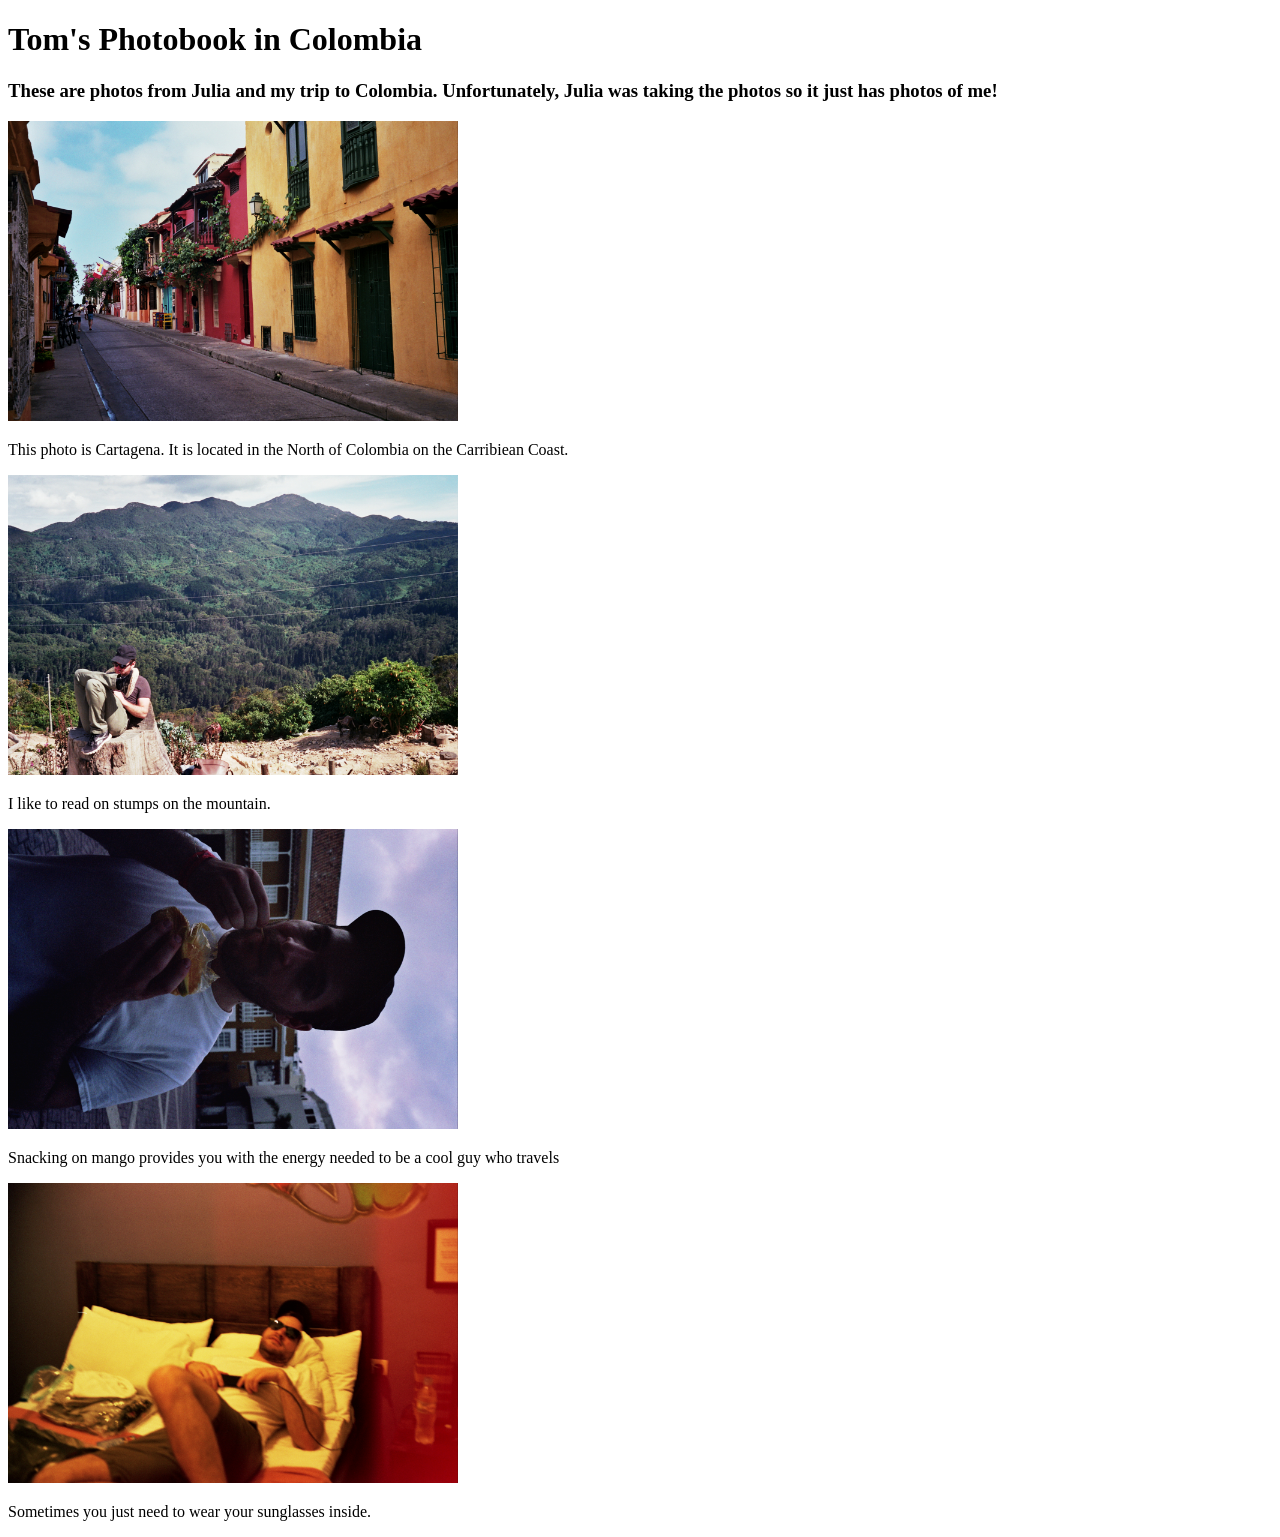
==== colombia-photo-album.html @ c7afce7f "added a photobook page for Colombia" ====
<!DOCTYPE html>
<html>
  <head>
    <Title>Tom's Photobook in Colombia </Title>
  </head>
  <body>
    <h1>Tom's Photobook in Colombia</h1>
    <h3>These are photos from Julia and my trip to Colombia. Unfortunately, Julia was taking the photos so it just has photos of me!</h3>
    <p><img src="img/street.jpg" alt="Street in Cartagena" height="300" width="450"></p>
    <p>This photo is Cartagena. It is located in the North of Colombia on the Carribiean Coast.</p>
    <p><img src="img/mountains.jpg" alt="Sitting on a stump" height="300" width="450"></p>
    <p>I like to read on stumps on the mountain.</p>
    <p><img src="img/snackin.jpg" alt="snackin hard" height="300" width="450"></p>
    <p>Snacking on mango provides you with the energy needed to be a cool guy who travels</p>
    <p><img src="img/just coolin.jpg" alt="Just coolin" height="300" width="450"></p>
    <p>Sometimes you just need to wear your sunglasses inside.</p>
  </body>
</html>
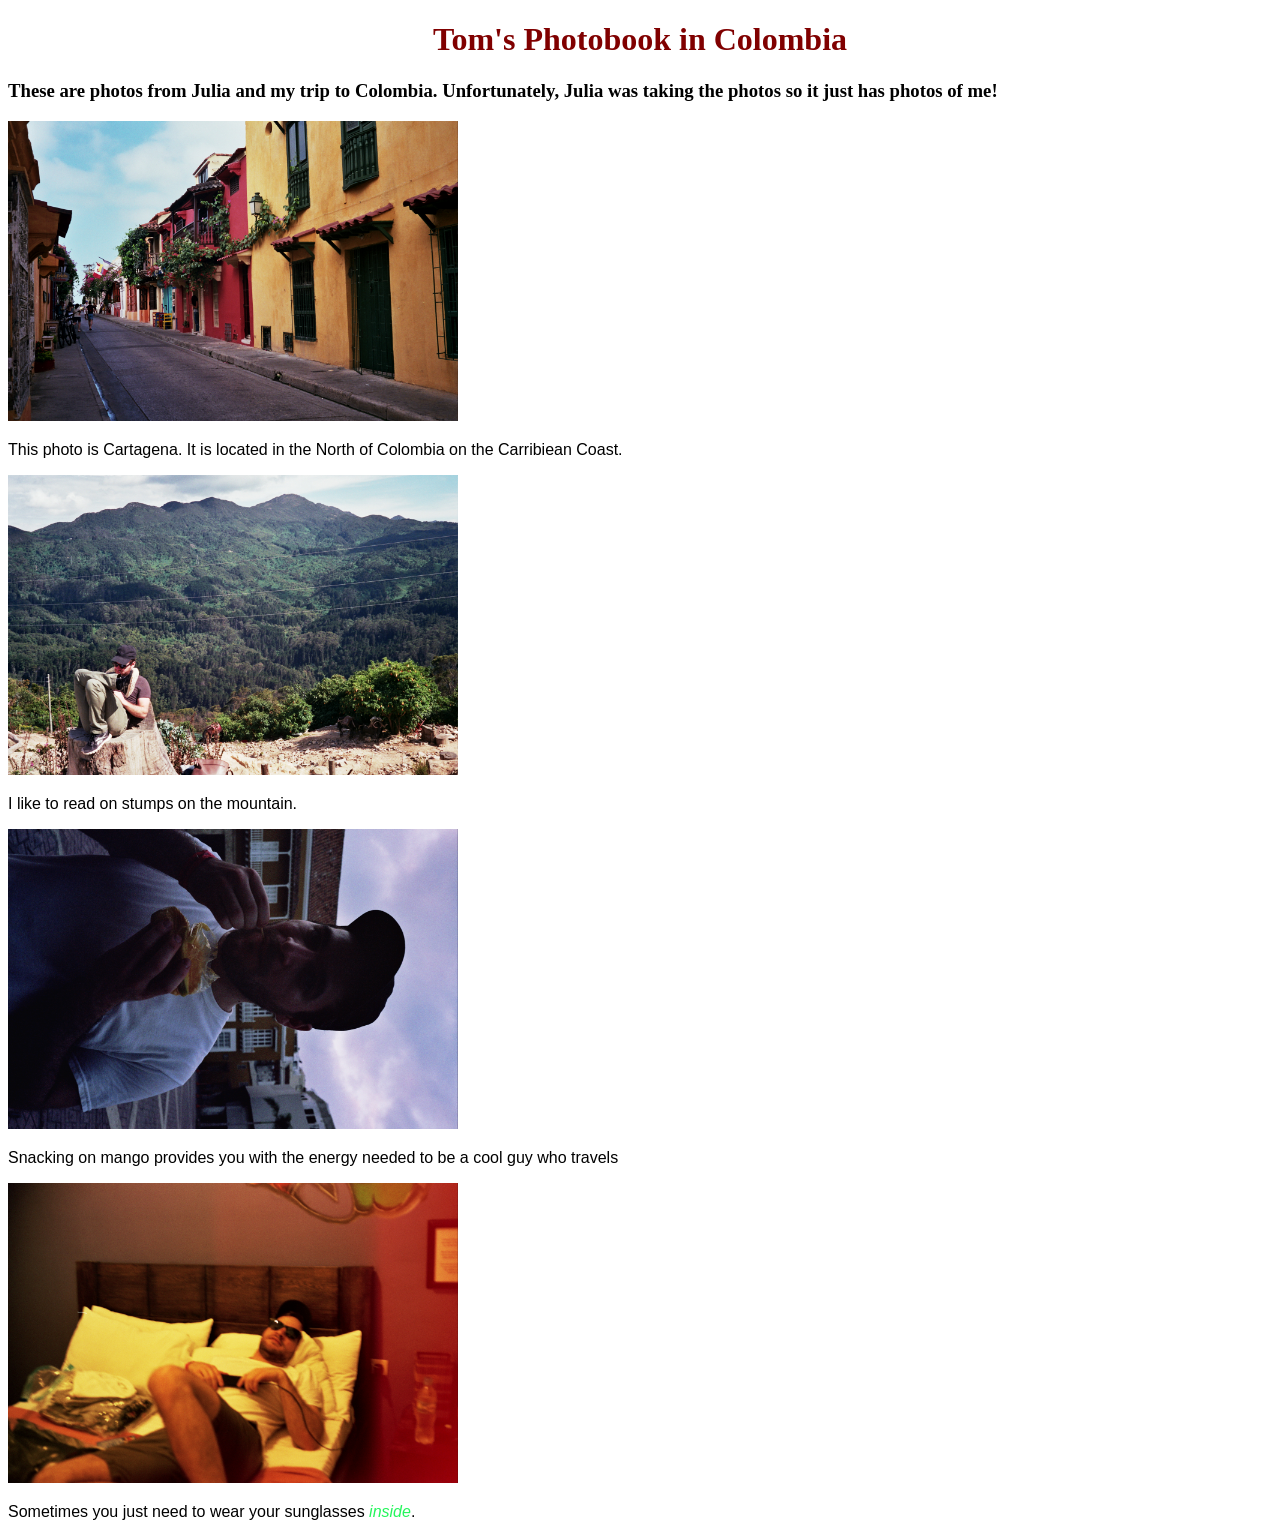
==== commit b4a6af6b: "created css stylings" ====
--- a/colombia-photo-album.html
+++ b/colombia-photo-album.html
@@ -2,6 +2,7 @@
 <html>
   <head>
     <Title>Tom's Photobook in Colombia </Title>
+    <link href="css/styles.css" rel="Stylesheet" type="text/css">
   </head>
   <body>
     <h1>Tom's Photobook in Colombia</h1>
@@ -13,6 +14,6 @@
     <p><img src="img/snackin.jpg" alt="snackin hard" height="300" width="450"></p>
     <p>Snacking on mango provides you with the energy needed to be a cool guy who travels</p>
     <p><img src="img/just coolin.jpg" alt="Just coolin" height="300" width="450"></p>
-    <p>Sometimes you just need to wear your sunglasses inside.</p>
+    <p>Sometimes you just need to wear your sunglasses <em>inside</em>.</p>
   </body>
 </html>
--- a/css/styles.css
+++ b/css/styles.css
@@ -0,0 +1,23 @@
+h1 {
+  color: #800000 ;
+  text-align: center;
+}
+
+h2 {
+  font-style: italic;
+  text-align: center;
+}
+
+p {
+  font-family: sans-serif;
+}
+
+ul {
+  font-size: 20px;
+  line-height: 30px;
+}
+
+em {
+  font-style: italic;
+  color: #25F55C;
+}
